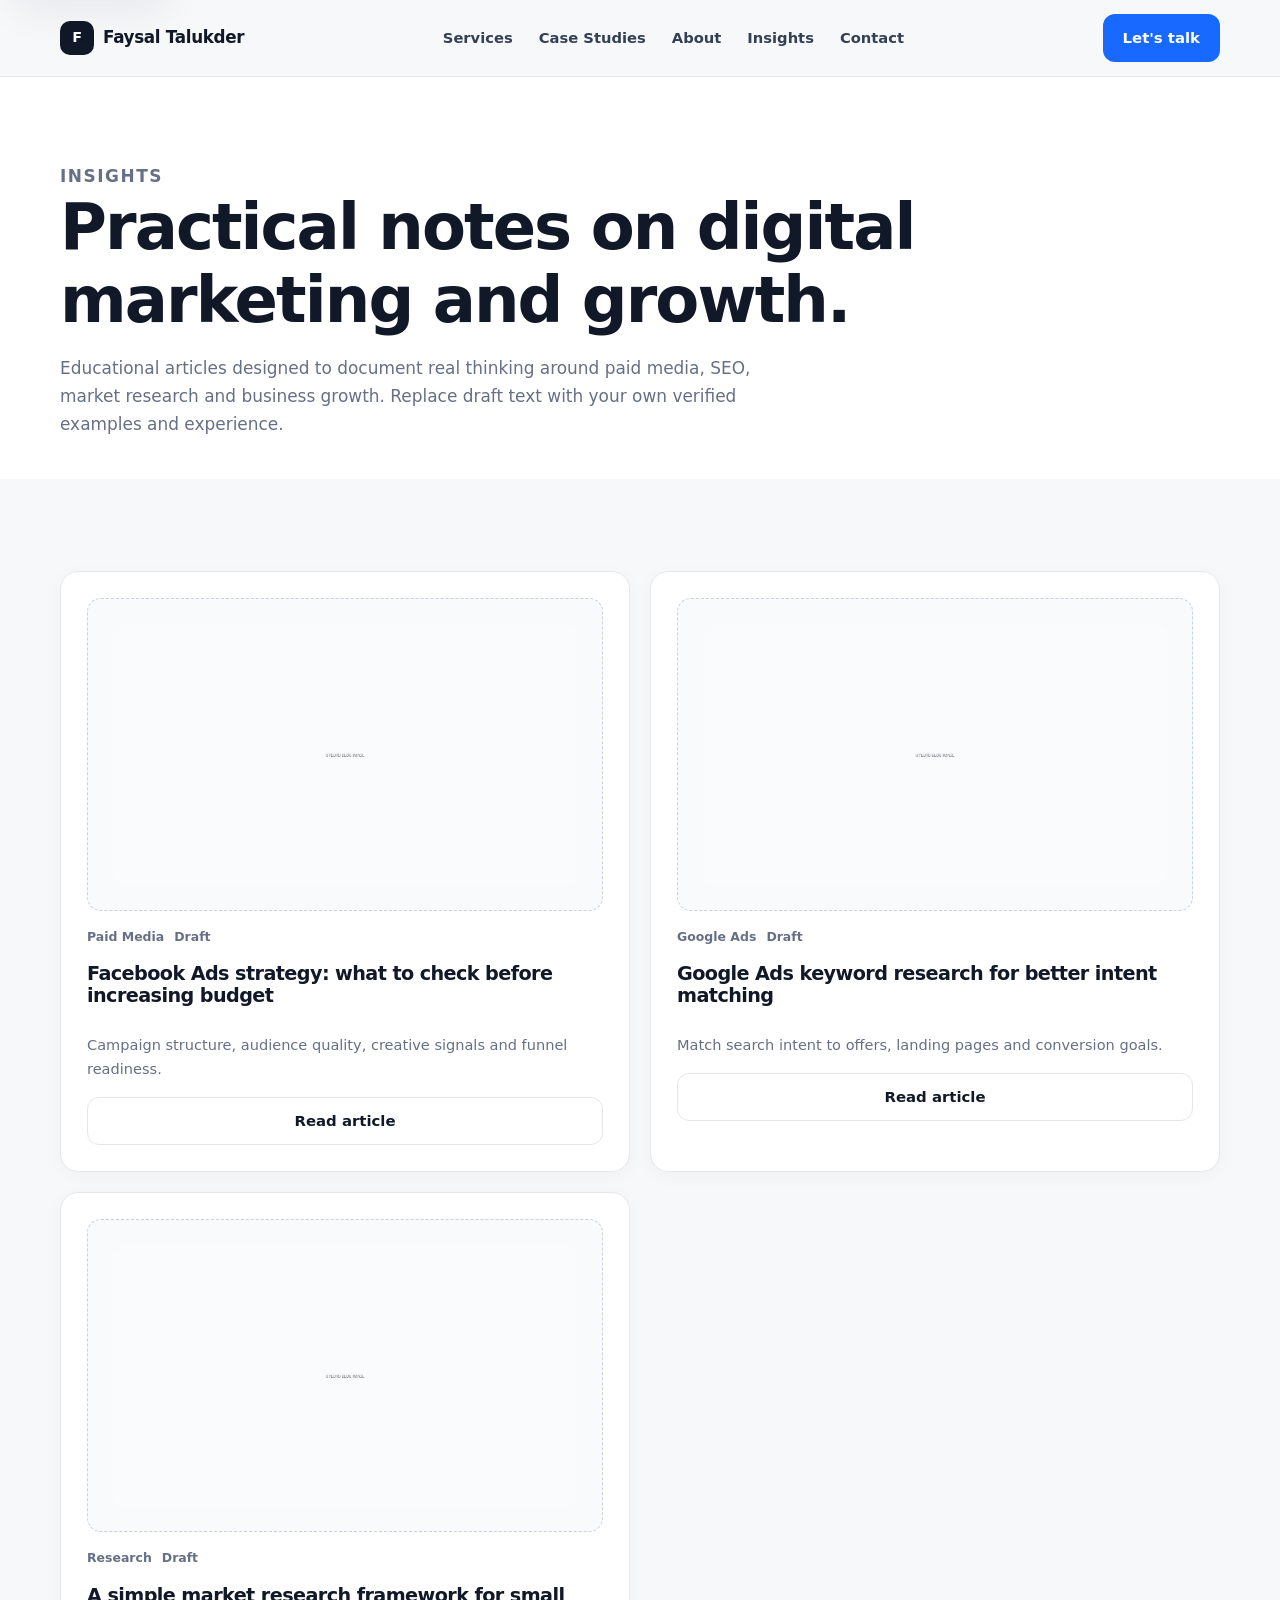
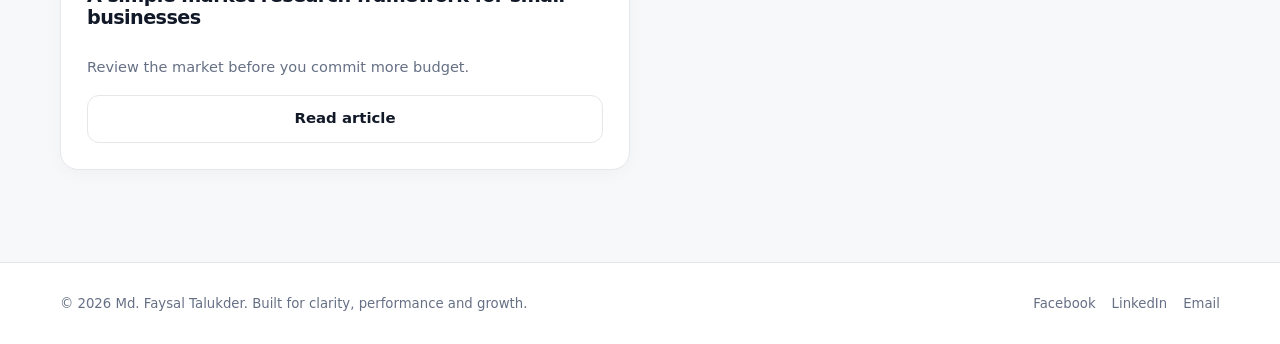
==== blog/index.html @ 38e438e2 "Add files via upload" ====
<!doctype html>
<html lang="en">
<head>
<meta charset="utf-8">
<meta name="viewport" content="width=device-width, initial-scale=1">
<meta name="description" content="Articles on Facebook Ads, Google Ads, market research, SEO and performance marketing by Md. Faysal Talukder.">
<meta name="robots" content="index,follow">
<meta property="og:type" content="website">
<meta property="og:title" content="Digital Marketing Insights | Md. Faysal Talukder">
<meta property="og:description" content="Articles on Facebook Ads, Google Ads, market research, SEO and performance marketing by Md. Faysal Talukder.">
<meta property="og:image" content="assets/images/personal/social-share.webp">
<meta name="twitter:card" content="summary_large_image">
<link rel="canonical" href="https://example.com/blog/">
<title>Digital Marketing Insights | Md. Faysal Talukder</title>
<link rel="stylesheet" href="../style.css">

</head>
<body>
<a class="skip-link" href="#main-content">Skip to content</a>

<header class="site-header">
  <div class="container header-inner">
    <a class="brand" href="../index.html" aria-label="Md. Faysal Talukder home"><span class="brand-mark">F</span><span>Faysal Talukder</span></a>
    <nav class="nav" aria-label="Primary navigation">
      <a href="../index.html#services">Services</a>
      <a href="../index.html#work">Case Studies</a>
      <a href="../index.html#about">About</a>
      <a href="../blog/index.html">Insights</a>
      <a href="../index.html#contact">Contact</a>
    </nav>
    <div class="header-actions"><a class="btn btn-primary desktop-cta" href="https://wa.me/8801842031164" target="_blank" rel="noopener noreferrer">Let's talk</a><button class="menu-button" type="button" aria-expanded="false" aria-controls="mobile-nav" data-menu-button aria-label="Open navigation menu"></button></div>
  </div>
  <nav id="mobile-nav" class="mobile-nav" aria-label="Mobile navigation" data-mobile-nav>
    <a href="../index.html#services">Services</a><a href="../index.html#work">Case Studies</a><a href="../index.html#about">About</a><a href="../blog/index.html">Insights</a><a href="../index.html#contact">Contact</a>
  </nav>
</header>

<main id="main-content">
<section class="page-hero"><div class="container"><p class="eyebrow">Insights</p><h1>Practical notes on digital marketing and growth.</h1><p>Educational articles designed to document real thinking around paid media, SEO, market research and business growth. Replace draft text with your own verified examples and experience.</p></div></section>
<section class="section"><div class="container"><div class="post-grid">
  <article class="card blog-card"><div class="blog-media"><div class="image-slot"><img src="../assets/images/blog/facebook-ads-strategy.webp" alt="Facebook Ads strategy article cover" onerror="this.onerror=null;this.src='../assets/images/blog/facebook-ads-strategy-image-placeholder.svg'"></div></div><div class="blog-meta"><span>Paid Media</span><span>Draft</span></div><h3>Facebook Ads strategy: what to check before increasing budget</h3><p>Campaign structure, audience quality, creative signals and funnel readiness.</p><a class="btn btn-secondary" href="facebook-ads-strategy.html">Read article</a></article>
  <article class="card blog-card"><div class="blog-media"><div class="image-slot"><img src="../assets/images/blog/google-ads-keyword-research.webp" alt="Google Ads keyword research article cover" onerror="this.onerror=null;this.src='../assets/images/blog/google-ads-keyword-research-image-placeholder.svg'"></div></div><div class="blog-meta"><span>Google Ads</span><span>Draft</span></div><h3>Google Ads keyword research for better intent matching</h3><p>Match search intent to offers, landing pages and conversion goals.</p><a class="btn btn-secondary" href="google-ads-keyword-research.html">Read article</a></article>
  <article class="card blog-card"><div class="blog-media"><div class="image-slot"><img src="../assets/images/blog/market-research-framework.webp" alt="Market research framework article cover" onerror="this.onerror=null;this.src='../assets/images/blog/market-research-framework-image-placeholder.svg'"></div></div><div class="blog-meta"><span>Research</span><span>Draft</span></div><h3>A simple market research framework for small businesses</h3><p>Review the market before you commit more budget.</p><a class="btn btn-secondary" href="market-research-framework.html">Read article</a></article>
</div></div></section>
</main>

<footer class="footer">
  <div class="container footer-inner">
    <span>© <span data-year></span> Md. Faysal Talukder. Built for clarity, performance and growth.</span>
    <div class="footer-links"><a href="https://www.facebook.com/faysaldigital.me/directory_links" target="_blank" rel="noopener noreferrer">Facebook</a><a href="https://www.linkedin.com/in/faysaldigital/" target="_blank" rel="noopener noreferrer">LinkedIn</a><a href="mailto:faysal.talukder36@gmail.com">Email</a></div>
  </div>
</footer>
<script src="../script.js" defer></script>

</body>
</html>
---- style.css ----
:root{
  --bg:#f7f8fa;
  --surface:#ffffff;
  --ink:#111827;
  --muted:#667085;
  --line:#e5e7eb;
  --brand:#1769ff;
  --brand-dark:#0f4ec0;
  --soft:#eef4ff;
  --success:#16845b;
  --radius:18px;
  --shadow:0 16px 42px rgba(17,24,39,.08);
  --max:1160px;
  --font:Inter,ui-sans-serif,system-ui,-apple-system,BlinkMacSystemFont,"Segoe UI",sans-serif;
}
*{box-sizing:border-box}
html{scroll-behavior:smooth}
body{margin:0;background:var(--bg);color:var(--ink);font-family:var(--font);line-height:1.65;-webkit-font-smoothing:antialiased}
img{display:block;max-width:100%;height:auto}
a{color:inherit;text-decoration:none}
button,input,select,textarea{font:inherit}
button,a,input,select,textarea{ -webkit-tap-highlight-color:transparent }
:focus-visible{outline:3px solid rgba(23,105,255,.35);outline-offset:3px}
.container{width:min(calc(100% - 40px),var(--max));margin-inline:auto}
.skip-link{position:fixed;left:16px;top:16px;z-index:2000;background:#fff;color:#111;padding:10px 14px;border-radius:10px;transform:translateY(-150%);box-shadow:var(--shadow)}
.skip-link:focus{transform:none}
.site-header{position:sticky;top:0;z-index:1000;background:rgba(247,248,250,.9);backdrop-filter:blur(14px);border-bottom:1px solid rgba(229,231,235,.8)}
.header-inner{min-height:76px;display:flex;align-items:center;justify-content:space-between;gap:20px}
.brand{display:inline-flex;align-items:center;gap:9px;font-weight:800;letter-spacing:-.02em;font-size:1.05rem}
.brand-mark{width:34px;height:34px;display:grid;place-items:center;border-radius:10px;background:var(--ink);color:#fff;font-size:.9rem}
.nav{display:flex;align-items:center;gap:26px}
.nav a{font-size:.92rem;font-weight:650;color:#344054}
.nav a:hover{color:var(--brand)}
.header-actions{display:flex;align-items:center;gap:10px}
.btn{display:inline-flex;align-items:center;justify-content:center;min-height:48px;padding:0 19px;border-radius:12px;font-weight:750;font-size:.93rem;border:1px solid transparent;transition:transform .18s ease,background .18s ease,border-color .18s ease,color .18s ease}
.btn:hover{transform:translateY(-1px)}
.btn-primary{background:var(--brand);color:#fff}
.btn-primary:hover{background:var(--brand-dark)}
.btn-secondary{background:#fff;border-color:var(--line);color:var(--ink)}
.btn-secondary:hover{border-color:#cbd5e1;background:#f9fafb}
.btn-text{padding-inline:8px;background:transparent;color:#344054}
.menu-button{display:none;border:1px solid var(--line);background:#fff;border-radius:12px;width:46px;height:46px;cursor:pointer}
.menu-button span,.menu-button::before,.menu-button::after{content:"";display:block;width:19px;height:2px;background:var(--ink);margin:4px auto;border-radius:2px}
.hero{padding:84px 0 70px;background:linear-gradient(180deg,#ffffff 0%,#f7f8fa 78%)}
.hero-grid{display:grid;grid-template-columns:1.08fr .92fr;gap:64px;align-items:center}
.eyebrow{margin:0 0 16px;color:var(--brand);font-weight:800;font-size:.82rem;letter-spacing:.09em;text-transform:uppercase}
h1,h2,h3{margin:0;line-height:1.14;letter-spacing:-.03em}
h1{font-size:clamp(2.65rem,6vw,5rem);max-width:12ch}
.hero-lead{font-size:1.08rem;color:var(--muted);max-width:62ch;margin:24px 0 0}
.hero-actions{display:flex;flex-wrap:wrap;gap:12px;margin-top:30px}
.proof-row{display:grid;grid-template-columns:repeat(3,1fr);gap:12px;margin-top:34px}
.proof{background:#fff;border:1px solid var(--line);border-radius:14px;padding:15px 16px}
.proof strong{display:block;font-size:1rem}
.proof span{display:block;margin-top:3px;color:var(--muted);font-size:.8rem}
.hero-visual{display:flex;justify-content:center}
.profile-shell{width:min(380px,100%);aspect-ratio:1/1.04;border-radius:28px;background:#111827;padding:12px;box-shadow:var(--shadow);position:relative}
.profile-placeholder{width:100%;height:100%;border-radius:20px;background:#e9eef7;display:grid;place-items:center;overflow:hidden}
.profile-placeholder div{width:76%;text-align:center;color:#667085;font-weight:700}
.profile-placeholder span{display:block;font-size:.82rem;font-weight:600;margin-top:8px}
.section{padding:92px 0}
.section-alt{background:#fff}
.section-heading{display:flex;justify-content:space-between;align-items:end;gap:30px;margin-bottom:40px}
.section-heading h2{font-size:clamp(2rem,4vw,3rem)}
.section-heading p{margin:0;color:var(--muted);max-width:58ch}
.grid-2{display:grid;grid-template-columns:1fr 1fr;gap:22px}
.grid-3{display:grid;grid-template-columns:repeat(3,1fr);gap:18px}
.card{background:#fff;border:1px solid var(--line);border-radius:18px;padding:26px;box-shadow:0 4px 18px rgba(17,24,39,.03)}
.card h3{font-size:1.15rem;margin-bottom:10px}
.card p{margin:0;color:var(--muted)}
.service-card{position:relative;overflow:hidden}
.service-card::before{content:"";position:absolute;left:0;top:0;width:4px;height:100%;background:var(--brand)}
.service-meta{display:flex;align-items:center;justify-content:space-between;gap:12px;margin-bottom:18px;color:#475467}
.service-number{width:34px;height:34px;border-radius:10px;background:var(--soft);color:var(--brand);display:grid;place-items:center;font-weight:800}
.feature-list{display:grid;gap:9px;margin:18px 0 0;padding:0;list-style:none}
.feature-list li{font-size:.91rem;color:#475467}
.feature-list li::before{content:"✓";color:var(--success);font-weight:900;margin-right:9px}
.case-card{display:grid;grid-template-columns:1fr 1fr;gap:0;padding:0;overflow:hidden}
.case-media{min-height:330px;background:#eef2f7;display:grid;place-items:center;padding:26px}
.image-slot{width:100%;height:100%;min-height:278px;overflow:hidden;border:1px dashed #c7d2e1;border-radius:14px;background:#f8fafc;display:grid;place-items:center;text-align:center;color:#667085;padding:25px}
.image-slot img{width:100%;height:100%;object-fit:cover;border-radius:10px}.case-copy{padding:34px}
.badge{display:inline-flex;padding:7px 10px;border-radius:999px;background:var(--soft);color:#2458b4;font-size:.75rem;font-weight:800}
.metrics{display:grid;grid-template-columns:repeat(3,1fr);gap:10px;margin:22px 0}
.metric{padding:14px;border:1px solid var(--line);border-radius:12px;background:#fff}
.metric strong{display:block;font-size:1.1rem}
.metric span{font-size:.75rem;color:var(--muted)}
.process{counter-reset:step}
.process-card{display:flex;gap:17px}
.process-card::before{counter-increment:step;content:counter(step);flex:none;width:40px;height:40px;border-radius:12px;background:var(--ink);color:#fff;display:grid;place-items:center;font-weight:800}
.about-panel{display:grid;grid-template-columns:1.1fr .9fr;gap:28px;align-items:stretch}
.about-copy{background:#111827;color:#fff;border-radius:20px;padding:38px}
.about-copy p{color:#d0d5dd}
.about-copy h2{font-size:2.1rem}
.about-side{display:grid;gap:14px}
.info-item{padding:20px;border:1px solid var(--line);background:#fff;border-radius:16px}
.info-item strong{display:block;margin-bottom:4px}
.info-item span{color:var(--muted);font-size:.9rem}
.blog-card{display:flex;flex-direction:column;gap:16px}
.blog-media{aspect-ratio:16/9}
.blog-card .image-slot{min-height:0;height:100%}
.blog-meta{display:flex;gap:10px;align-items:center;color:var(--muted);font-size:.78rem;font-weight:700}
.blog-card h3{font-size:1.2rem}
.blog-card p{font-size:.91rem}
.cta{background:#0d1b33;color:#fff;border-radius:24px;padding:46px}
.cta-inner{display:flex;align-items:center;justify-content:space-between;gap:30px}
.cta p{color:#cbd5e1;margin:10px 0 0;max-width:60ch}
.contact-grid{display:grid;grid-template-columns:.9fr 1.1fr;gap:24px}
.contact-panel{background:#fff;border:1px solid var(--line);border-radius:18px;padding:28px}
.contact-links{display:grid;gap:11px;margin-top:20px}
.contact-link{display:flex;align-items:center;justify-content:space-between;gap:15px;padding:16px;border:1px solid var(--line);border-radius:14px;background:#fff}
.contact-link span{color:var(--muted);font-size:.83rem}
.contact-link strong{font-size:.92rem;overflow-wrap:anywhere}
.form{display:grid;gap:16px}
.field label{display:block;font-size:.84rem;font-weight:750;margin-bottom:7px}
.field input,.field select,.field textarea{width:100%;border:1px solid #d7dde7;background:#fff;color:var(--ink);border-radius:12px;padding:13px 14px}
.field textarea{min-height:140px;resize:vertical}
.form-note{margin:0;color:var(--muted);font-size:.78rem}
.footer{padding:30px 0;border-top:1px solid var(--line);background:#fff}
.footer-inner{display:flex;justify-content:space-between;gap:20px;align-items:center;color:var(--muted);font-size:.83rem}
.footer-links{display:flex;gap:16px;flex-wrap:wrap}
.page-hero{padding:68px 0 40px;background:#fff}
.page-hero h1{max-width:20ch;font-size:clamp(2.4rem,5vw,4rem)}
.page-hero p{max-width:68ch;color:var(--muted);font-size:1.06rem;margin:18px 0 0}
.prose{max-width:78ch}
.prose h2{font-size:2rem;margin:44px 0 15px}
.prose h3{font-size:1.25rem;margin:28px 0 10px}
.prose p,.prose li{color:#475467}
.prose ul{padding-left:22px}
.post-grid{display:grid;grid-template-columns:1fr 1fr;gap:20px}
.breadcrumbs{font-size:.8rem;color:var(--muted);margin-bottom:15px}
.mobile-nav{display:none}
.small-note{font-size:.78rem;color:var(--muted)}
@media (max-width: 980px){
  .nav,.header-actions .desktop-cta{display:none}
  .menu-button{display:block}
  .mobile-nav{position:absolute;left:0;right:0;top:76px;background:#fff;border-bottom:1px solid var(--line);padding:10px 20px 18px}
  .mobile-nav.open{display:grid}
  .mobile-nav a{padding:13px 0;font-weight:700;border-bottom:1px solid #f0f2f5}
  .hero-grid,.about-panel,.contact-grid{grid-template-columns:1fr}
  .hero-visual{order:-1;justify-content:flex-start}
  .profile-shell{width:min(340px,100%)}
  .case-card{grid-template-columns:1fr}
  .case-media{min-height:260px}
  .grid-3{grid-template-columns:1fr 1fr}
  .post-grid{grid-template-columns:1fr 1fr}
}
@media (max-width: 680px){
  .container{width:min(calc(100% - 28px),var(--max))}
  .hero{padding:55px 0 48px}
  .section{padding:70px 0}
  .proof-row,.grid-2,.grid-3,.metrics,.post-grid{grid-template-columns:1fr}
  .section-heading{display:block}
  .section-heading p{margin-top:10px}
  .hero-actions{display:grid;grid-template-columns:1fr}
  .hero-actions .btn{width:100%}
  .hero-visual{margin-bottom:12px}
  .cta{padding:30px 24px}
  .cta-inner{display:block}
  .cta .btn{margin-top:22px;width:100%}
  .contact-link{align-items:flex-start;flex-direction:column}
  .footer-inner{align-items:flex-start;flex-direction:column}
}
@media (prefers-reduced-motion:reduce){
  html{scroll-behavior:auto}
  *,*::before,*::after{transition:none!important}
}
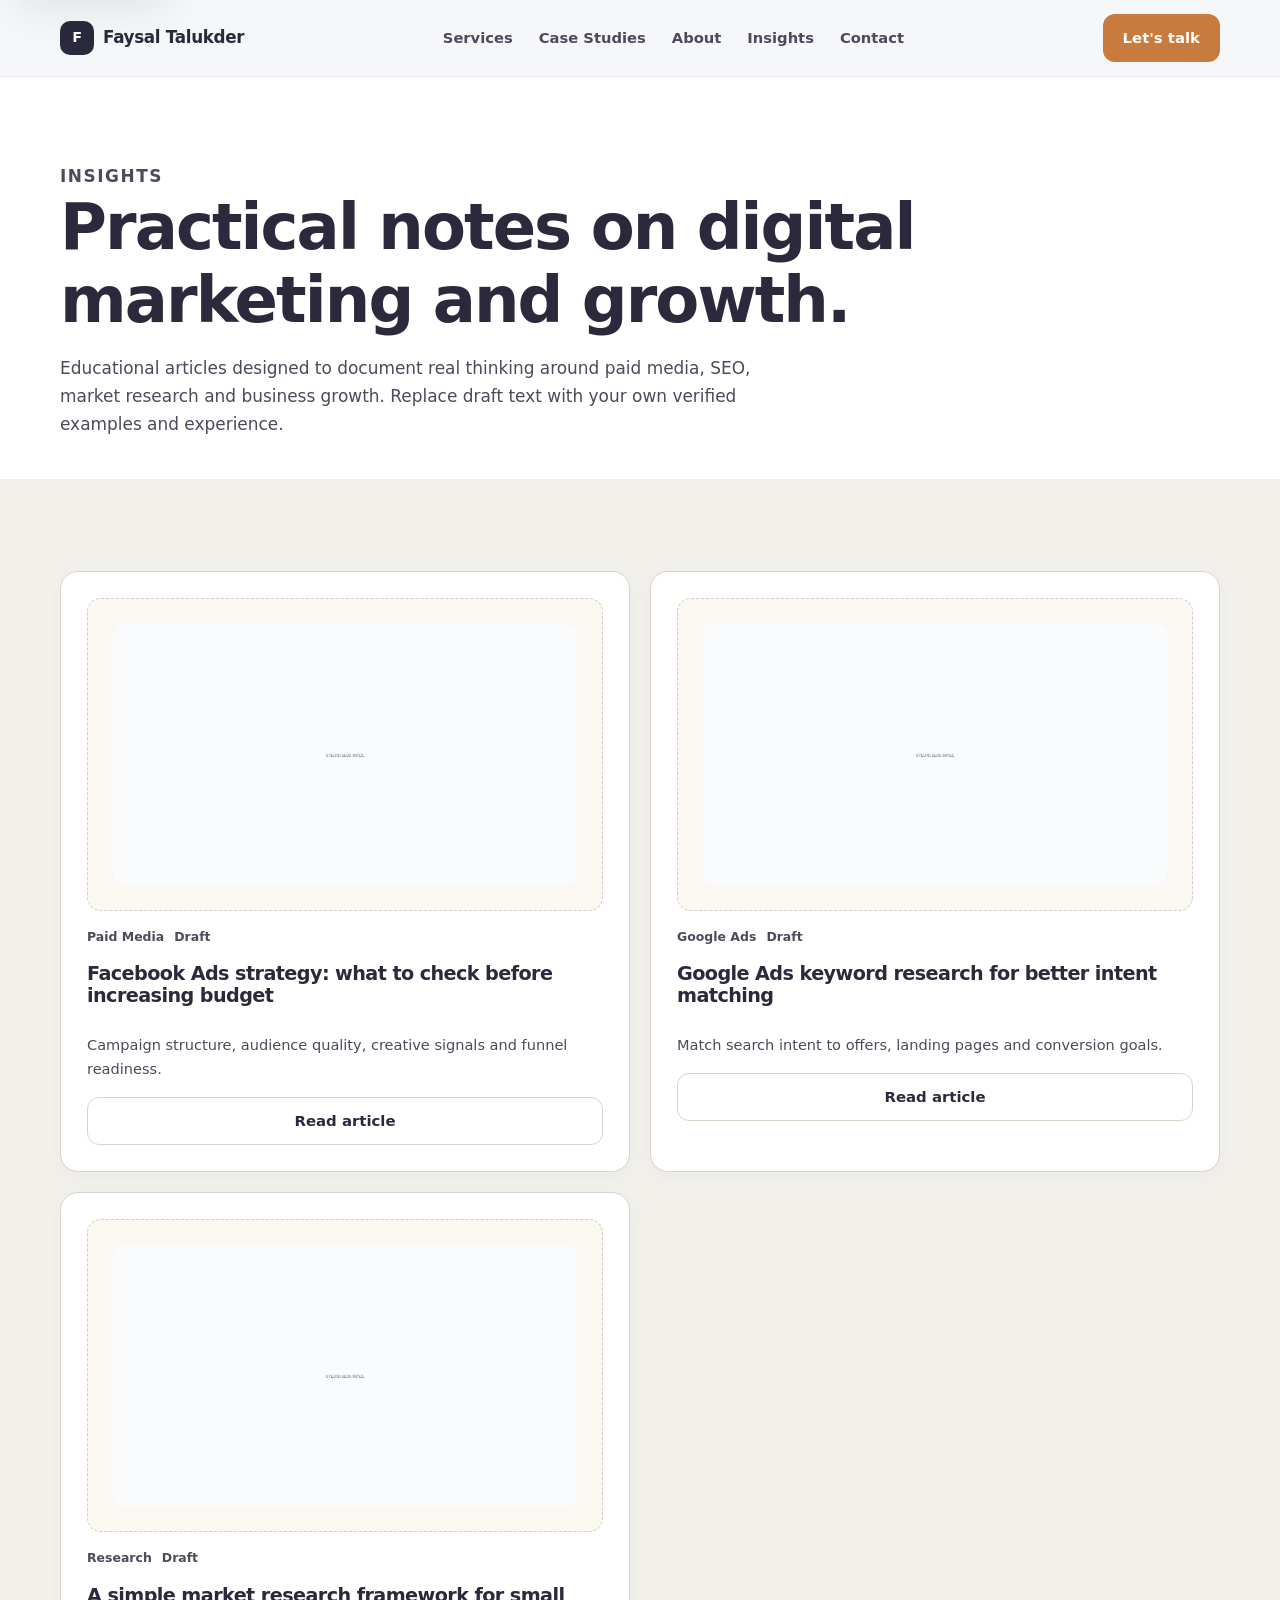
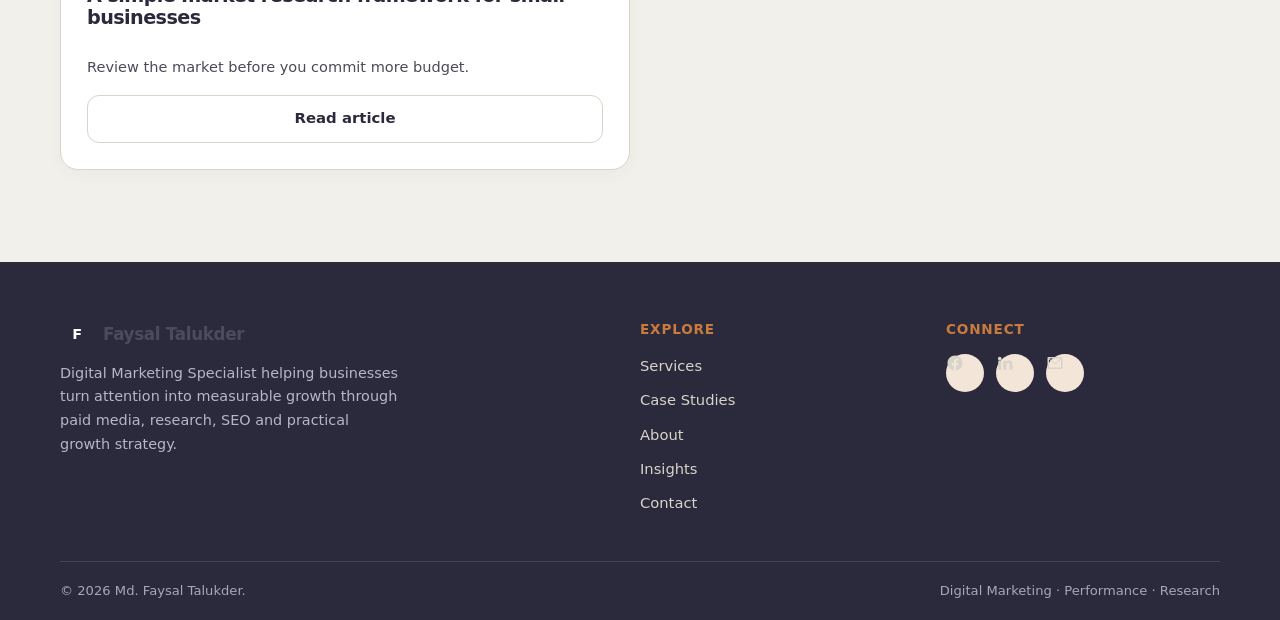
==== commit 6303bd8c: "Add files via upload" ====
--- a/blog/index.html
+++ b/blog/index.html
@@ -8,12 +8,13 @@
 <meta property="og:type" content="website">
 <meta property="og:title" content="Digital Marketing Insights | Md. Faysal Talukder">
 <meta property="og:description" content="Articles on Facebook Ads, Google Ads, market research, SEO and performance marketing by Md. Faysal Talukder.">
-<meta property="og:image" content="assets/images/personal/social-share.webp">
+<meta property="og:image" content="assets/images/personal/social-share-placeholder.svg">
 <meta name="twitter:card" content="summary_large_image">
-<link rel="canonical" href="https://example.com/blog/">
+<link rel="canonical" href="https://YOUR-DOMAIN.com/blog/">
 <title>Digital Marketing Insights | Md. Faysal Talukder</title>
 <link rel="stylesheet" href="../style.css">
 
+<style>.accent-eyebrow{color:var(--brand)!important}</style>
 </head>
 <body>
 <a class="skip-link" href="#main-content">Skip to content</a>
@@ -46,9 +47,28 @@
 
 <footer class="footer">
   <div class="container footer-inner">
-    <span>© <span data-year></span> Md. Faysal Talukder. Built for clarity, performance and growth.</span>
-    <div class="footer-links"><a href="https://www.facebook.com/faysaldigital.me/directory_links" target="_blank" rel="noopener noreferrer">Facebook</a><a href="https://www.linkedin.com/in/faysaldigital/" target="_blank" rel="noopener noreferrer">LinkedIn</a><a href="mailto:faysal.talukder36@gmail.com">Email</a></div>
+    <div class="footer-col footer-brand">
+      <div class="brand"><span class="brand-mark">F</span><span>Faysal Talukder</span></div>
+      <p>Digital Marketing Specialist helping businesses turn attention into measurable growth through paid media, research, SEO and practical growth strategy.</p>
+    </div>
+    <div class="footer-col">
+      <h4>Explore</h4>
+      <a href="../index.html#services">Services</a>
+      <a href="../index.html#work">Case Studies</a>
+      <a href="../index.html#about">About</a>
+      <a href="../blog/index.html">Insights</a>
+      <a href="../index.html#contact">Contact</a>
+    </div>
+    <div class="footer-col">
+      <h4>Connect</h4>
+      <div class="footer-social">
+        <a href="https://www.facebook.com/faysaldigital.me/directory_links" target="_blank" rel="noopener noreferrer" aria-label="Facebook"><svg viewBox="0 0 24 24" aria-hidden="true"><path fill="currentColor" d="M22 12.06C22 6.5 17.52 2 12 2S2 6.5 2 12.06c0 5.02 3.66 9.19 8.44 9.94v-7.03H7.9v-2.91h2.54V9.85c0-2.5 1.49-3.89 3.77-3.89 1.09 0 2.23.2 2.23.2v2.46h-1.26c-1.24 0-1.63.77-1.63 1.56v1.88h2.78l-.44 2.91h-2.34V22c4.78-.75 8.44-4.92 8.44-9.94z"/></svg></a>
+        <a href="https://www.linkedin.com/in/faysaldigital/" target="_blank" rel="noopener noreferrer" aria-label="LinkedIn"><svg viewBox="0 0 24 24" aria-hidden="true"><path fill="currentColor" d="M4.98 3.5a2.5 2.5 0 1 1 0 5.001 2.5 2.5 0 0 1 0-5.001zM3 9h4v12H3V9zm7 0h3.6v1.6h.05c.5-.95 1.75-1.95 3.6-1.95 3.85 0 4.75 2.4 4.75 5.55V21h-4v-6c0-1.45-.03-3.3-2-3.3-2 0-2.3 1.55-2.3 3.2V21h-4V9z"/></svg></a>
+        <a href="mailto:faysal.talukder36@gmail.com" aria-label="Email"><svg viewBox="0 0 24 24" aria-hidden="true"><path fill="currentColor" d="M2 5.5A1.5 1.5 0 0 1 3.5 4h17A1.5 1.5 0 0 1 22 5.5v13a1.5 1.5 0 0 1-1.5 1.5h-17A1.5 1.5 0 0 1 2 18.5v-13zm2.2.5 7.8 6.2 7.8-6.2H4.2zM20 7.3l-7.4 5.9a1 1 0 0 1-1.2 0L4 7.3V18h16V7.3z"/></svg></a>
+      </div>
+    </div>
   </div>
+  <div class="container footer-bottom"><span>© <span data-year>2026</span> Md. Faysal Talukder.</span><span class="footer-muted">Digital Marketing · Performance · Research</span></div>
 </footer>
 <script src="../script.js" defer></script>
 
--- a/style.css
+++ b/style.css
@@ -1,16 +1,16 @@
 
-:root{
-  --bg:#f7f8fa;
-  --surface:#ffffff;
-  --ink:#111827;
-  --muted:#667085;
-  --line:#e5e7eb;
-  --brand:#1769ff;
-  --brand-dark:#0f4ec0;
-  --soft:#eef4ff;
+ :root{
+  --bg:#f2f0ea;
+  --surface:#fffdf8;
+  --ink:#2b2a3d;
+  --muted:#4c4a5b;
+  --line:#d8d4c9;
+  --brand:#c97b3d;
+  --brand-dark:#a8632e;
+  --soft:#f3e6d8;
   --success:#16845b;
   --radius:18px;
-  --shadow:0 16px 42px rgba(17,24,39,.08);
+  --shadow:0 16px 42px rgba(43,42,61,.10);
   --max:1160px;
   --font:Inter,ui-sans-serif,system-ui,-apple-system,BlinkMacSystemFont,"Segoe UI",sans-serif;
 }
@@ -23,14 +23,14 @@
 button,a,input,select,textarea{ -webkit-tap-highlight-color:transparent }
 :focus-visible{outline:3px solid rgba(23,105,255,.35);outline-offset:3px}
 .container{width:min(calc(100% - 40px),var(--max));margin-inline:auto}
-.skip-link{position:fixed;left:16px;top:16px;z-index:2000;background:#fff;color:#111;padding:10px 14px;border-radius:10px;transform:translateY(-150%);box-shadow:var(--shadow)}
+.skip-link{position:fixed;left:16px;top:16px;z-index:2000;background:#fff;color:var(--ink);padding:10px 14px;border-radius:10px;transform:translateY(-150%);box-shadow:var(--shadow)}
 .skip-link:focus{transform:none}
 .site-header{position:sticky;top:0;z-index:1000;background:rgba(247,248,250,.9);backdrop-filter:blur(14px);border-bottom:1px solid rgba(229,231,235,.8)}
 .header-inner{min-height:76px;display:flex;align-items:center;justify-content:space-between;gap:20px}
 .brand{display:inline-flex;align-items:center;gap:9px;font-weight:800;letter-spacing:-.02em;font-size:1.05rem}
 .brand-mark{width:34px;height:34px;display:grid;place-items:center;border-radius:10px;background:var(--ink);color:#fff;font-size:.9rem}
 .nav{display:flex;align-items:center;gap:26px}
-.nav a{font-size:.92rem;font-weight:650;color:#344054}
+.nav a{font-size:.92rem;font-weight:650;color:#4c4a5b}
 .nav a:hover{color:var(--brand)}
 .header-actions{display:flex;align-items:center;gap:10px}
 .btn{display:inline-flex;align-items:center;justify-content:center;min-height:48px;padding:0 19px;border-radius:12px;font-weight:750;font-size:.93rem;border:1px solid transparent;transition:transform .18s ease,background .18s ease,border-color .18s ease,color .18s ease}
@@ -38,8 +38,8 @@
 .btn-primary{background:var(--brand);color:#fff}
 .btn-primary:hover{background:var(--brand-dark)}
 .btn-secondary{background:#fff;border-color:var(--line);color:var(--ink)}
-.btn-secondary:hover{border-color:#cbd5e1;background:#f9fafb}
-.btn-text{padding-inline:8px;background:transparent;color:#344054}
+.btn-secondary:hover{border-color:#d8d4c9;background:#fbf8f1}
+.btn-text{padding-inline:8px;background:transparent;color:#4c4a5b}
 .menu-button{display:none;border:1px solid var(--line);background:#fff;border-radius:12px;width:46px;height:46px;cursor:pointer}
 .menu-button span,.menu-button::before,.menu-button::after{content:"";display:block;width:19px;height:2px;background:var(--ink);margin:4px auto;border-radius:2px}
 .hero{padding:84px 0 70px;background:linear-gradient(180deg,#ffffff 0%,#f7f8fa 78%)}
@@ -54,9 +54,10 @@
 .proof strong{display:block;font-size:1rem}
 .proof span{display:block;margin-top:3px;color:var(--muted);font-size:.8rem}
 .hero-visual{display:flex;justify-content:center}
-.profile-shell{width:min(380px,100%);aspect-ratio:1/1.04;border-radius:28px;background:#111827;padding:12px;box-shadow:var(--shadow);position:relative}
-.profile-placeholder{width:100%;height:100%;border-radius:20px;background:#e9eef7;display:grid;place-items:center;overflow:hidden}
-.profile-placeholder div{width:76%;text-align:center;color:#667085;font-weight:700}
+.profile-shell{width:min(380px,100%);aspect-ratio:1/1;border-radius:20px;box-shadow:var(--shadow);position:relative;overflow:hidden}
+.profile-placeholder{width:100%;height:100%;background:var(--soft);display:grid;place-items:center;overflow:hidden}
+.profile-placeholder img{width:100%;height:100%;object-fit:cover}
+.profile-placeholder div{width:76%;text-align:center;color:var(--muted);font-weight:700}
 .profile-placeholder span{display:block;font-size:.82rem;font-weight:600;margin-top:8px}
 .section{padding:92px 0}
 .section-alt{background:#fff}
@@ -70,16 +71,16 @@
 .card p{margin:0;color:var(--muted)}
 .service-card{position:relative;overflow:hidden}
 .service-card::before{content:"";position:absolute;left:0;top:0;width:4px;height:100%;background:var(--brand)}
-.service-meta{display:flex;align-items:center;justify-content:space-between;gap:12px;margin-bottom:18px;color:#475467}
+.service-meta{display:flex;align-items:center;justify-content:space-between;gap:12px;margin-bottom:18px;color:#5b5866}
 .service-number{width:34px;height:34px;border-radius:10px;background:var(--soft);color:var(--brand);display:grid;place-items:center;font-weight:800}
 .feature-list{display:grid;gap:9px;margin:18px 0 0;padding:0;list-style:none}
-.feature-list li{font-size:.91rem;color:#475467}
+.feature-list li{font-size:.91rem;color:#5b5866}
 .feature-list li::before{content:"✓";color:var(--success);font-weight:900;margin-right:9px}
 .case-card{display:grid;grid-template-columns:1fr 1fr;gap:0;padding:0;overflow:hidden}
-.case-media{min-height:330px;background:#eef2f7;display:grid;place-items:center;padding:26px}
-.image-slot{width:100%;height:100%;min-height:278px;overflow:hidden;border:1px dashed #c7d2e1;border-radius:14px;background:#f8fafc;display:grid;place-items:center;text-align:center;color:#667085;padding:25px}
+.case-media{min-height:330px;background:#eee9df;display:grid;place-items:center;padding:26px}
+.image-slot{width:100%;height:100%;min-height:278px;overflow:hidden;border:1px dashed #d3cec2;border-radius:14px;background:#fbf8f1;display:grid;place-items:center;text-align:center;color:var(--muted);padding:25px}
 .image-slot img{width:100%;height:100%;object-fit:cover;border-radius:10px}.case-copy{padding:34px}
-.badge{display:inline-flex;padding:7px 10px;border-radius:999px;background:var(--soft);color:#2458b4;font-size:.75rem;font-weight:800}
+.badge{display:inline-flex;padding:7px 10px;border-radius:999px;background:var(--soft);color:var(--brand-dark);font-size:.75rem;font-weight:800}
 .metrics{display:grid;grid-template-columns:repeat(3,1fr);gap:10px;margin:22px 0}
 .metric{padding:14px;border:1px solid var(--line);border-radius:12px;background:#fff}
 .metric strong{display:block;font-size:1.1rem}
@@ -88,7 +89,7 @@
 .process-card{display:flex;gap:17px}
 .process-card::before{counter-increment:step;content:counter(step);flex:none;width:40px;height:40px;border-radius:12px;background:var(--ink);color:#fff;display:grid;place-items:center;font-weight:800}
 .about-panel{display:grid;grid-template-columns:1.1fr .9fr;gap:28px;align-items:stretch}
-.about-copy{background:#111827;color:#fff;border-radius:20px;padding:38px}
+.about-copy{background:var(--ink);color:#fff;border-radius:20px;padding:38px}
 .about-copy p{color:#d0d5dd}
 .about-copy h2{font-size:2.1rem}
 .about-side{display:grid;gap:14px}
@@ -101,9 +102,9 @@
 .blog-meta{display:flex;gap:10px;align-items:center;color:var(--muted);font-size:.78rem;font-weight:700}
 .blog-card h3{font-size:1.2rem}
 .blog-card p{font-size:.91rem}
-.cta{background:#0d1b33;color:#fff;border-radius:24px;padding:46px}
+.cta{background:var(--ink);color:#fff;border-radius:24px;padding:46px}
 .cta-inner{display:flex;align-items:center;justify-content:space-between;gap:30px}
-.cta p{color:#cbd5e1;margin:10px 0 0;max-width:60ch}
+.cta p{color:#d8d4c9;margin:10px 0 0;max-width:60ch}
 .contact-grid{display:grid;grid-template-columns:.9fr 1.1fr;gap:24px}
 .contact-panel{background:#fff;border:1px solid var(--line);border-radius:18px;padding:28px}
 .contact-links{display:grid;gap:11px;margin-top:20px}
@@ -112,7 +113,7 @@
 .contact-link strong{font-size:.92rem;overflow-wrap:anywhere}
 .form{display:grid;gap:16px}
 .field label{display:block;font-size:.84rem;font-weight:750;margin-bottom:7px}
-.field input,.field select,.field textarea{width:100%;border:1px solid #d7dde7;background:#fff;color:var(--ink);border-radius:12px;padding:13px 14px}
+.field input,.field select,.field textarea{width:100%;border:1px solid #d8d4c9;background:#fff;color:var(--ink);border-radius:12px;padding:13px 14px}
 .field textarea{min-height:140px;resize:vertical}
 .form-note{margin:0;color:var(--muted);font-size:.78rem}
 .footer{padding:30px 0;border-top:1px solid var(--line);background:#fff}
@@ -124,7 +125,7 @@
 .prose{max-width:78ch}
 .prose h2{font-size:2rem;margin:44px 0 15px}
 .prose h3{font-size:1.25rem;margin:28px 0 10px}
-.prose p,.prose li{color:#475467}
+.prose p,.prose li{color:#5b5866}
 .prose ul{padding-left:22px}
 .post-grid{display:grid;grid-template-columns:1fr 1fr;gap:20px}
 .breadcrumbs{font-size:.8rem;color:var(--muted);margin-bottom:15px}
@@ -135,7 +136,7 @@
   .menu-button{display:block}
   .mobile-nav{position:absolute;left:0;right:0;top:76px;background:#fff;border-bottom:1px solid var(--line);padding:10px 20px 18px}
   .mobile-nav.open{display:grid}
-  .mobile-nav a{padding:13px 0;font-weight:700;border-bottom:1px solid #f0f2f5}
+  .mobile-nav a{padding:13px 0;font-weight:700;border-bottom:1px solid #eeeae2}
   .hero-grid,.about-panel,.contact-grid{grid-template-columns:1fr}
   .hero-visual{order:-1;justify-content:flex-start}
   .profile-shell{width:min(340px,100%)}
@@ -164,3 +165,21 @@
   html{scroll-behavior:auto}
   *,*::before,*::after{transition:none!important}
 }
+
+/* Premium warm palette, social icons and footer */
+.contact-icon{width:18px;height:18px;display:inline-block;vertical-align:-4px;margin-right:7px;color:var(--brand)}
+.footer-social{display:flex;gap:12px;align-items:center}
+.footer-social a{width:38px;height:38px;display:inline-flex;align-items:center;justify-content:center;border-radius:50%;background:var(--soft);color:var(--brand);transition:background .18s ease,color .18s ease,transform .18s ease}
+.footer-social a:hover{background:var(--brand);color:#fff;transform:translateY(-2px)}
+.footer-social svg{width:18px;height:18px}
+.footer{background:var(--ink);color:#fff;padding:56px 0 0;border-top:0}
+.footer-inner{display:grid;grid-template-columns:2fr 1fr 1fr;gap:32px;padding-bottom:36px;align-items:start}
+.footer-col h4{font-size:.85rem;text-transform:uppercase;letter-spacing:.06em;color:var(--brand);margin:0 0 14px}
+.footer-col a{display:block;color:#d8d4c9;margin-bottom:10px;font-size:.92rem}
+.footer-col a:hover{color:#fff}
+.footer-brand p{color:#b9b6c4;font-size:.9rem;margin-top:10px;max-width:340px}
+.footer-bottom{border-top:1px solid rgba(255,255,255,.12);padding:18px 0;font-size:.82rem;color:#a9a6b6;display:flex;justify-content:space-between;gap:15px;flex-wrap:wrap}
+.footer-muted{color:#a9a6b6}
+.contact-link span{display:inline-flex;align-items:center;color:var(--muted);font-size:.83rem}
+.btn:focus-visible,.nav a:focus-visible,.mobile-nav a:focus-visible,.footer-social a:focus-visible,.contact-link:focus-visible,.field input:focus-visible,.field textarea:focus-visible{outline:3px solid rgba(201,123,61,.35);outline-offset:3px}
+@media (max-width:720px){.footer-inner{grid-template-columns:1fr;gap:24px}.footer-bottom{display:block}.footer-bottom > *{display:block;margin-bottom:7px}.footer-social{margin-top:8px}}
